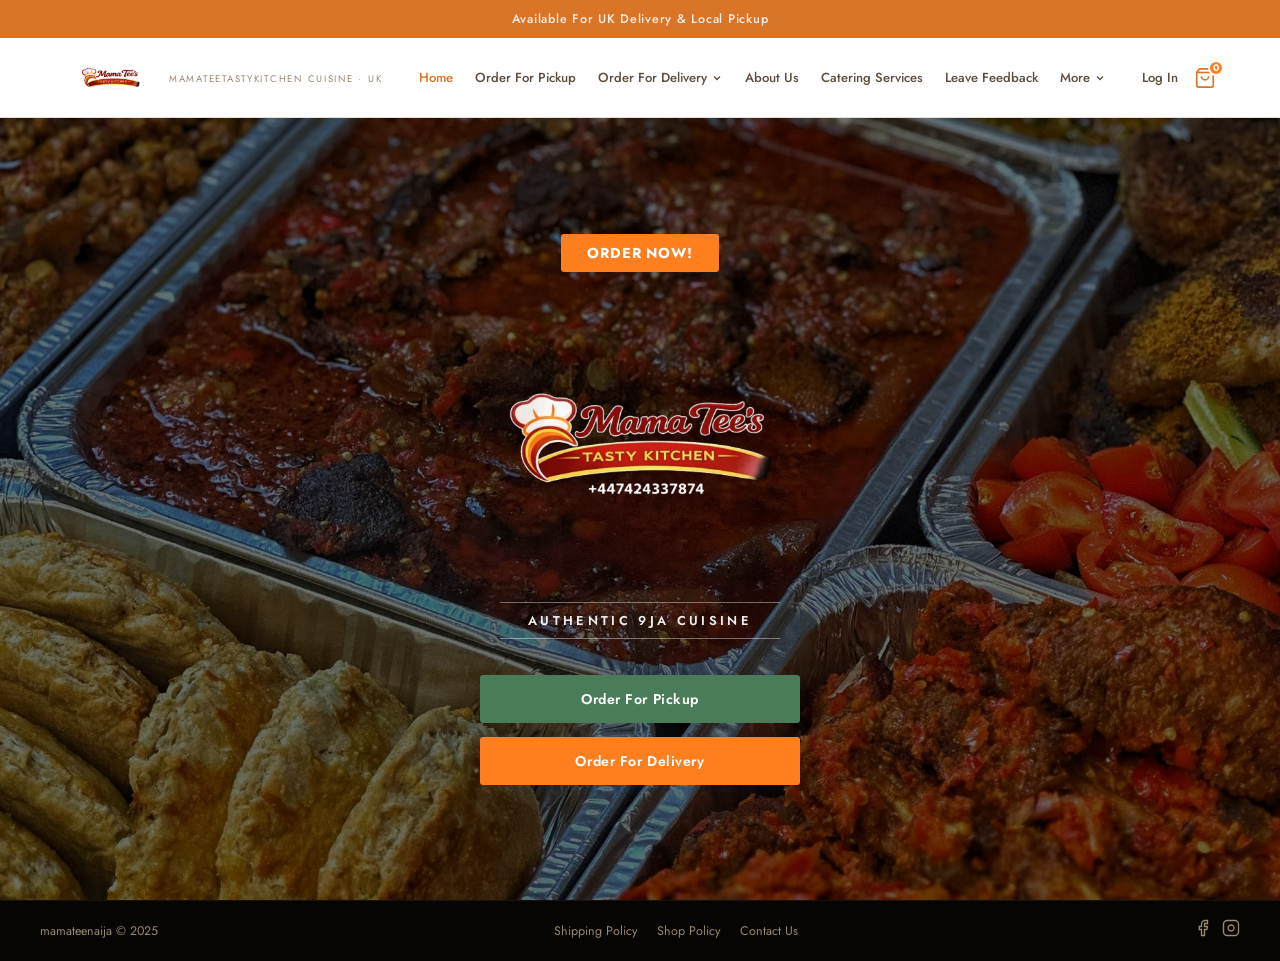
==== mtn2/index.html @ 8fe669b5 "added pic w" ====
<!DOCTYPE html>
<html lang="en">
<head>
  <meta charset="UTF-8">
  <meta name="viewport" content="width=device-width, initial-scale=1.0">
  <title>mamateenaija | Authentic Nigerian Cuisine — UK</title>
  <meta name="description" content="Authentic Nigerian cuisine in the UK. Order for pickup or delivery. Jollof rice, soups, stews and more.">
  <link rel="stylesheet" href="css/style.css">
  <link rel="icon" type="image/png" href="/logo.png">
  <link rel="apple-touch-icon" href="/logo.png">
  <style>
    /* ===== HOME HERO — full-bleed bg, content centred on top ===== */
    .home-hero {
      position: relative;
      min-height: calc(100vh - var(--bar-h) - var(--nav-h));
      display: flex;
      align-items: center;
      justify-content: center;
      overflow: hidden;
    }

    /* Background food photo fills the whole hero */
    .hero-bg {
      position: absolute;
      inset: 0;
      z-index: 0;
    }
    .hero-bg img {
      width: 100%;
      height: 100%;
      object-fit: cover;
      object-position: center;
      display: block;
    }
    /* Dark veil so logo/text pops */
    .hero-bg::after {
      content: '';
      position: absolute;
      inset: 0;
      background: rgba(0, 0, 0, 0.38);
    }

    /* Centre panel — floats over the bg */
    .hero-panel {
      position: relative;
      z-index: 2;
      display: flex;
      flex-direction: column;
      align-items: center;
      justify-content: center;
      text-align: center;
      padding: 48px 32px;
    }

    /* Orange "Order Now!" pill */
    .hero-badge {
      display: inline-block;
      background: var(--orange);
      color: #fff;
      font-size: 0.9rem;
      font-weight: 700;
      letter-spacing: 0.06em;
      text-transform: uppercase;
      padding: 9px 26px;
      border-radius: 3px;
      margin-bottom: 28px;
      text-decoration: none;
      transition: background 0.2s ease, transform 0.2s ease;
      animation: fadeDown 0.7s ease both;
    }
    .hero-badge:hover { background: #e06b0a; transform: translateY(-2px); }

    /* Logo — centred, large, with shadow to lift off the bg */
    .hero-logo-img {
      width: min(420px, 82vw);
      height: auto;
      display: block;
      margin: 0 auto 22px;
      filter: drop-shadow(0 4px 28px rgba(0,0,0,0.45));
      animation: fadeUp 0.7s ease 0.15s both;
    }

    /* Tagline strip */
    .hero-tagline {
      font-family: var(--ff-sans);
      font-size: 0.8rem;
      font-weight: 600;
      letter-spacing: 0.26em;
      text-transform: uppercase;
      color: rgba(255,255,255,0.92);
      border-top: 1.5px solid rgba(255,255,255,0.4);
      border-bottom: 1.5px solid rgba(255,255,255,0.4);
      padding: 8px 28px;
      margin-bottom: 36px;
      animation: fadeUp 0.7s ease 0.28s both;
    }

    /* CTA buttons */
    .hero-btns {
      display: flex;
      gap: 14px;
      flex-wrap: wrap;
      justify-content: center;
      animation: fadeUp 0.7s ease 0.42s both;
    }
    .btn-pickup {
      display: inline-flex;
      align-items: center;
      justify-content: center;
      background: var(--green);
      color: #fff;
      font-family: var(--ff-sans);
      font-size: 0.88rem;
      font-weight: 600;
      letter-spacing: 0.04em;
      padding: 14px 32px;
      border-radius: 3px;
      min-width: 190px;
      text-decoration: none;
      transition: background 0.2s ease, transform 0.2s ease;
    }
    .btn-pickup:hover  { background: #3d6649; transform: translateY(-2px); }

    .btn-delivery {
      display: inline-flex;
      align-items: center;
      justify-content: center;
      background: var(--orange);
      color: #fff;
      font-family: var(--ff-sans);
      font-size: 0.88rem;
      font-weight: 600;
      letter-spacing: 0.04em;
      padding: 14px 32px;
      border-radius: 3px;
      min-width: 190px;
      text-decoration: none;
      transition: background 0.2s ease, transform 0.2s ease;
    }
    .btn-delivery:hover { background: #e06b0a; transform: translateY(-2px); }

    /* Entrance animations */
    @keyframes fadeDown {
      from { opacity: 0; transform: translateY(-16px); }
      to   { opacity: 1; transform: translateY(0); }
    }
    @keyframes fadeUp {
      from { opacity: 0; transform: translateY(20px); }
      to   { opacity: 1; transform: translateY(0); }
    }

    /* ===== MOBILE ===== */
    @media (max-width: 640px) {
      .home-hero      { min-height: calc(100svh - var(--bar-h) - var(--nav-h)); }
      .hero-panel     { padding: 32px 20px; }
      .hero-badge     { font-size: 0.82rem; padding: 8px 20px; margin-bottom: 20px; }
      .hero-logo-img  { width: min(300px, 78vw); margin-bottom: 16px; }
      .hero-tagline   { font-size: 0.72rem; letter-spacing: 0.18em; margin-bottom: 28px; }
      .hero-btns      { flex-direction: column; align-items: center; gap: 10px; }
      .btn-pickup,
      .btn-delivery   { width: 100%; max-width: 280px; min-width: unset; }
    }

    @media (max-width: 400px) {
      .hero-logo-img { width: 72vw; }
    }
  </style>
</head>
<body>

<!-- Announcement bar -->
<div class="ann-bar">
  <a href="pickup.html">Available For UK Delivery &amp; Local Pickup</a>
</div>

<!-- Navbar -->
<nav class="navbar">
  <div class="nav-inner">
    <a href="index.html" class="nav-logo">
      <img src="/logo.png" alt="mamateenaija logo" class="nav-logo-img">
      <div class="logo-text-wrap">
        <span class="logo-sub">mamateetastykitchen Cuisine · UK</span>
      </div>
    </a>

    <div class="nav-links">
      <a href="index.html" class="nav-a active">Home</a>
      <a href="pickup.html" class="nav-a">Order For Pickup</a>
      <div class="nav-drop">
        <button class="drop-btn">Order For Delivery
          <svg viewBox="0 0 24 24" fill="none" stroke="currentColor" stroke-width="2.5"><polyline points="6 9 12 15 18 9"/></svg>
        </button>
        <div class="drop-menu">
          <a href="category.html?cat=proteins">Proteins</a>
          <a href="category.html?cat=stews">Stews</a>
          <a href="category.html?cat=soups">Soups</a>
          <a href="category.html?cat=rice">Rice</a>
          <a href="category.html?cat=sides">Sides</a>
          <a href="category.html?cat=snacks">Snacks &amp; Desserts</a>
          <a href="category.html?cat=specials">Specials</a>
        </div>
      </div>
      <a href="about.html" class="nav-a">About Us</a>
      <a href="catering.html" class="nav-a">Catering Services</a>
      <a href="feedback.html" class="nav-a">Leave Feedback</a>
      <div class="nav-drop">
        <button class="drop-btn">More
          <svg viewBox="0 0 24 24" fill="none" stroke="currentColor" stroke-width="2.5"><polyline points="6 9 12 15 18 9"/></svg>
        </button>
        <div class="drop-menu" style="left:auto;right:0">
          <a href="contact.html">Contact Us</a>
          <a href="experiences.html">Experiences</a>
        </div>
      </div>
    </div>

    <div class="nav-actions">
      <a href="#" class="nav-login">Log In</a>
      <a href="#" class="nav-cart" aria-label="Cart">
        <svg viewBox="0 0 24 24" fill="none" stroke="currentColor" stroke-width="1.8">
          <path d="M6 2L3 6v14a2 2 0 002 2h14a2 2 0 002-2V6l-3-4z"/>
          <line x1="3" y1="6" x2="21" y2="6"/>
          <path d="M16 10a4 4 0 01-8 0"/>
        </svg>
        <span class="cart-badge">0</span>
      </a>
    </div>

    <button class="mob-btn" id="mob-btn" aria-label="Open menu">
      <svg viewBox="0 0 24 24" fill="none" stroke="currentColor" stroke-width="2">
        <line x1="3" y1="6" x2="21" y2="6"/>
        <line x1="3" y1="12" x2="21" y2="12"/>
        <line x1="3" y1="18" x2="21" y2="18"/>
      </svg>
    </button>
  </div>

  <div class="mob-menu" id="mob-menu">
    <a href="index.html" class="active">Home</a>
    <a href="pickup.html">Order For Pickup</a>
    <a href="category.html">Order For Delivery</a>
    <a href="about.html">About Us</a>
    <a href="catering.html">Catering Services</a>
    <a href="feedback.html">Leave Feedback</a>
    <div class="mob-divider"></div>
    <a href="contact.html">Contact Us</a>
    <a href="experiences.html">Experiences</a>
  </div>
</nav>

<!-- ===== HERO ===== -->
<main class="home-hero">

  <!-- Full-bleed background food photo -->
  <div class="hero-bg">
    <img
      src="/bgpc.png"
      alt="image"
      aria-hidden="true"
      fetchpriority="high"
    >
  </div>

  <!-- Centred overlay: badge → logo → tagline → buttons -->
  <div class="hero-panel">
    <a href="pickup.html" class="hero-badge">Order Now!</a>

    <img
      src="/logo.png"
      alt="mamateenaija — Authentic Nigerian Cuisine"
      class="hero-logo-img"
    >

    <p class="hero-tagline">Authentic 9ja Cuisine</p>

    <div class="hero-btns">
      <a href="pickup.html"   class="btn-pickup">Order For Pickup</a>
      <a href="category.html" class="btn-delivery">Order For Delivery</a>
    </div>
  </div>

</main>

<!-- Footer -->
<footer class="footer">
  <div class="footer-inner">
    <p class="footer-copy">mamateenaija &copy; 2025</p>
    <nav class="footer-links">
      <a href="#">Shipping Policy</a>
      <a href="#">Shop Policy</a>
      <a href="contact.html">Contact Us</a>
    </nav>
    <div class="footer-socials">
      <a href="#" aria-label="Facebook">
        <svg viewBox="0 0 24 24" fill="none" stroke="currentColor" stroke-width="1.8">
          <path d="M18 2h-3a5 5 0 00-5 5v3H7v4h3v8h4v-8h3l1-4h-4V7a1 1 0 011-1h3z"/>
        </svg>
      </a>
      <a href="#" aria-label="Instagram">
        <svg viewBox="0 0 24 24" fill="none" stroke="currentColor" stroke-width="1.8">
          <rect x="2" y="2" width="20" height="20" rx="5"/>
          <path d="M16 11.37A4 4 0 1112.63 8 4 4 0 0116 11.37z"/>
          <line x1="17.5" y1="6.5" x2="17.51" y2="6.5"/>
        </svg>
      </a>
    </div>
  </div>
</footer>

<script src="js/main.js"></script>
</body>
</html>
---- mtn2/css/style.css ----
/* ===========================================
   mamateenaija — Global Styles
   Visual language: tastee9ja.co.uk
   Clean white · warm stone · green accents
   =========================================== */

@import url('https://fonts.googleapis.com/css2?family=Cormorant+Garamond:ital,wght@0,400;0,500;0,600;0,700;1,400;1,600&family=Jost:wght@300;400;500;600;700&display=swap');

/* ---- Variables ---- */
:root {
  --white:      #ffffff;
  --bg:         #f9f7f4;
  --stone-50:   #faf9f7;
  --stone-100:  #f3efe9;
  --stone-200:  #e8e0d5;
  --stone-300:  #d4c8b8;
  --stone-500:  #9a8870;
  --stone-700:  #5c4d3c;
  --stone-900:  #da7427;   /* near-black for text/buttons */
  --orange:     #ff7f1f;   /* CTA accent (announcement bar, badges) */
  --tobbi:      #060504;   /* footer bg */
  --green:      #4a7c59;
  --green-lt:   #e8f0eb;
  --gold:       #b8860b;

  --ff-serif:   'Cormorant Garamond', Georgia, serif;
  --ff-sans:    'Jost', system-ui, sans-serif;

  --bar-h:  38px;
  --nav-h:  80px;
  --trans:  0.2s ease;
  --radius: 4px;
  --shadow: 0 2px 12px rgba(0,0,0,0.08);
}

/* ---- Reset ---- */
*, *::before, *::after { box-sizing: border-box; margin: 0; padding: 0; }
html { scroll-behavior: smooth; }
body {
  font-family: var(--ff-sans);
  background: var(--white);
  color: var(--stone-900);
  -webkit-font-smoothing: antialiased;
  overflow-x: hidden;
}
img { display: block; max-width: 100%; }
a { text-decoration: none; color: inherit; }
button { cursor: pointer; border: none; background: none; font-family: inherit; }
ul { list-style: none; }

/* ============================
   ANNOUNCEMENT BAR
   ============================ */
.ann-bar {
  background: var(--stone-900);
  color: rgba(255,255,255,0.9);
  text-align: center;
  height: var(--bar-h);
  display: flex;
  align-items: center;
  justify-content: center;
  font-size: 0.78rem;
  font-weight: 500;
  letter-spacing: 0.06em;
  position: sticky;
  top: 0;
  z-index: 300;
}
.ann-bar a { color: inherit; transition: color var(--trans); }
.ann-bar a:hover { color: #fff; text-decoration: underline; }

/* ============================
   NAVBAR
   ============================ */
.navbar {
  background: var(--white);
  border-bottom: 1px solid var(--stone-200);
  height: var(--nav-h);
  position: sticky;
  top: var(--bar-h);
  z-index: 200;
}
.nav-inner {
  max-width: 1200px;
  margin: 0 auto;
  padding: 0 24px;
  height: 100%;
  display: flex;
  align-items: center;
  justify-content: space-between;
}

/* Logo */
.nav-logo {
  display: flex;
  align-items: center;
  gap: 12px;
  flex-shrink: 0;
}
.nav-logo-img {
  height: 62px;
  width: auto;
  object-fit: contain;
  display: block;
  transition: transform 0.3s ease;
}
.nav-logo:hover .nav-logo-img { transform: scale(1.04); }
.logo-text-wrap { display: flex; flex-direction: column; }
.logo-name {
  font-family: var(--ff-serif);
  font-size: 1.55rem;
  font-weight: 700;
  color: var(--stone-900);
  letter-spacing: 0.01em;
  line-height: 1;
}
.logo-sub {
  font-size: 0.6rem;
  letter-spacing: 0.18em;
  text-transform: uppercase;
  color: var(--stone-500);
  margin-top: 3px;
  white-space: nowrap;
}

/* Desktop nav links */
.nav-links {
  display: flex;
  align-items: center;
  gap: 2px;
}
.nav-a {
  font-size: 0.82rem;
  font-weight: 500;
  color: var(--stone-700);
  padding: 6px 10px;
  border-radius: var(--radius);
  transition: color var(--trans), background var(--trans);
  white-space: nowrap;
}
.nav-a:hover, .nav-a.active { color: var(--stone-900); }

/* Dropdown */
.nav-drop { position: relative; }
.drop-btn {
  font-size: 0.82rem;
  font-weight: 500;
  color: var(--stone-700);
  padding: 6px 10px;
  border-radius: var(--radius);
  display: flex; align-items: center; gap: 4px;
  transition: color var(--trans);
  white-space: nowrap;
}
.drop-btn svg { width: 12px; height: 12px; transition: transform var(--trans); }
.nav-drop:hover .drop-btn { color: var(--stone-900); }
.nav-drop:hover .drop-btn svg { transform: rotate(180deg); }
.drop-menu {
  position: absolute;
  top: calc(100% + 4px);
  left: 0;
  background: var(--white);
  border: 1px solid var(--stone-200);
  border-radius: var(--radius);
  box-shadow: var(--shadow);
  min-width: 180px;
  padding: 6px 0;
  opacity: 0; visibility: hidden;
  transform: translateY(-4px);
  transition: opacity var(--trans), transform var(--trans), visibility var(--trans);
}
.nav-drop:hover .drop-menu,
.nav-drop:focus-within .drop-menu {
  opacity: 1; visibility: visible; transform: translateY(0);
}
.drop-menu a {
  display: block;
  padding: 8px 16px;
  font-size: 0.82rem;
  color: var(--stone-700);
  transition: background var(--trans), color var(--trans);
}
.drop-menu a:hover { background: var(--stone-100); color: var(--stone-900); }

/* Nav actions */
.nav-actions { display: flex; align-items: center; gap: 16px; }
.nav-login {
  font-size: 0.82rem;
  font-weight: 500;
  color: var(--stone-700);
  transition: color var(--trans);
}
.nav-login:hover { color: var(--stone-900); }
.nav-cart { position: relative; color: var(--stone-900); }
.nav-cart svg { width: 22px; height: 22px; display: block; }
.cart-badge {
  position: absolute;
  top: -7px; right: -8px;
  background: var(--orange);
  color: var(--white);
  font-size: 0.6rem;
  font-weight: 700;
  min-width: 16px; height: 16px;
  border-radius: 8px;
  display: flex; align-items: center; justify-content: center;
  padding: 0 3px;
  border: 2px solid var(--white);
}
.cart-badge.bump { animation: cbump 0.22s ease; }
@keyframes cbump { 0%,100%{transform:scale(1)} 50%{transform:scale(1.35)} }

/* Mobile hamburger */
.mob-btn {
  display: none;
  color: var(--stone-900);
  padding: 6px;
  align-items: center;
  justify-content: center;
}
.mob-btn svg { width: 24px; height: 24px; }

/* Mobile drawer menu */
.mob-menu {
  display: none;
  background: var(--white);
  border-top: 1px solid var(--stone-200);
  padding: 12px 16px 24px;
  position: sticky;
  top: calc(var(--bar-h) + var(--nav-h));
  z-index: 190;
  max-height: calc(100vh - var(--bar-h) - var(--nav-h));
  overflow-y: auto;
}
.mob-menu.open { display: block; }
.mob-menu a {
  display: block;
  padding: 11px 12px;
  font-size: 0.9rem;
  color: var(--stone-700);
  border-radius: var(--radius);
  transition: background var(--trans);
}
.mob-menu a:hover,
.mob-menu a.active { background: var(--stone-100); color: var(--stone-900); }
.mob-divider { height: 1px; background: var(--stone-200); margin: 8px 0; }

/* ============================
   HOME HERO — tastee9ja layout
   Two-column: portrait photo LEFT · logo+CTA RIGHT
   ============================ */
.home-hero {
  display: grid;
  grid-template-columns: 1fr 1fr;
  min-height: calc(100vh - var(--bar-h) - var(--nav-h));
  max-height: 860px;
}

/* Left: portrait food photo */
.hero-photo {
  position: relative;
  overflow: hidden;
}
.hero-photo img {
  width: 100%;
  height: 100%;
  object-fit: cover;
  object-position: center;
  display: block;
}

/* Right: white panel with logo + CTAs */
.hero-panel {
  display: flex;
  flex-direction: column;
  align-items: center;
  justify-content: center;
  padding: 18px 20px;
  text-align: center;
  gap: 0;
}

.hero-badge {
  display: inline-block;
  background: var(--orange);
  color: #fff;
  font-size: 0.88rem;
  font-weight: 600;
  letter-spacing: 0.05em;
  padding: 8px 22px;
  border-radius: 3px;
  margin-bottom: 28px;
  text-transform: uppercase;
}

.hero-logo-img {
  width: min(320px, 80%);
  height: auto;
  display: block;
  margin: 0 auto 20px;
}

.hero-tagline {
  font-family: var(--ff-sans);
  font-size: 0.78rem;
  font-weight: 600;
  letter-spacing: 0.24em;
  text-transform: uppercase;
  color: var(--stone-700);
  border-top: 1.5px solid var(--stone-300);
  border-bottom: 1.5px solid var(--stone-300);
  padding: 8px 24px;
  margin-bottom: 36px;
}

.hero-btns {
  display: flex;
  flex-direction: column;
  gap: 12px;
  width: 100%;
  max-width: 320px;
}

.btn-pickup {
  display: flex; align-items: center; justify-content: center;
  background: var(--green);
  color: #fff;
  font-family: var(--ff-sans);
  font-size: 0.88rem;
  font-weight: 600;
  letter-spacing: 0.04em;
  padding: 14px 28px;
  border-radius: 3px;
  transition: background var(--trans), transform var(--trans);
  text-decoration: none;
}
.btn-pickup:hover { background: #3d6649; transform: translateY(-1px); }

.btn-delivery {
  display: flex; align-items: center; justify-content: center;
  background: var(--orange);
  color: #fff;
  font-family: var(--ff-sans);
  font-size: 0.88rem;
  font-weight: 600;
  letter-spacing: 0.04em;
  padding: 14px 28px;
  border-radius: 3px;
  transition: background var(--trans), transform var(--trans);
  text-decoration: none;
}
.btn-delivery:hover { background: #e06b0a; transform: translateY(-1px); }

/* Mobile hero — stack vertically */
@media (max-width: 768px) {
  .home-hero {
    grid-template-columns: 1fr;
    min-height: unset;
    max-height: unset;
  }
  .hero-photo {
    height: 56vw;
    min-height: 240px;
    max-height: 380px;
  }
  .hero-panel {
    padding: 36px 24px 40px;
  }
  .hero-logo-img {
    width: min(260px, 75%);
  }
  .hero-badge {
    font-size: 0.8rem;
    margin-bottom: 20px;
  }
  .hero-tagline {
    font-size: 0.72rem;
    letter-spacing: 0.18em;
    margin-bottom: 28px;
  }
  .hero-btns {
    max-width: 280px;
  }
}

@media (max-width: 480px) {
  .hero-photo {
    height: 65vw;
  }
  .hero-panel {
    padding: 28px 20px 36px;
  }
}

/* ============================
   FOOTER
   ============================ */
.footer {
  background: var(--tobbi);
  border-top: 1px solid rgba(255,255,255,0.06);
  padding: 18px 24px;
}
.footer-inner {
  max-width: 1200px; margin: 0 auto;
  display: flex; flex-wrap: wrap;
  align-items: center; justify-content: space-between;
  gap: 12px;
}
.footer-copy { font-size: 0.78rem; color: var(--stone-500); }
.footer-links { display: flex; gap: 20px; }
.footer-links a { font-size: 0.78rem; color: var(--stone-500); transition: color var(--trans); }
.footer-links a:hover { color: #fff; }
.footer-socials { display: flex; gap: 10px; }
.footer-socials a { color: var(--stone-500); transition: color var(--trans); }
.footer-socials a:hover { color: #fff; }
.footer-socials svg { width: 18px; height: 18px; }

@media (max-width: 600px) {
  .footer-inner { flex-direction: column; align-items: flex-start; gap: 10px; }
}

/* ============================
   SHARED UTILITIES
   ============================ */
.container { max-width: 1200px; margin: 0 auto; padding: 0 24px; }

/* Buttons */
.btn {
  display: inline-flex; align-items: center; justify-content: center; gap: 8px;
  font-family: var(--ff-sans);
  font-size: 0.85rem;
  font-weight: 500;
  letter-spacing: 0.04em;
  border-radius: 2px;
  padding: 12px 28px;
  transition: background var(--trans), color var(--trans), transform var(--trans);
  cursor: pointer;
  white-space: nowrap;
  text-decoration: none;
}
.btn-dark  { background: var(--stone-900); color: var(--white); }
.btn-dark:hover  { background: var(--stone-700); transform: translateY(-1px); }
.btn-outline {
  background: transparent;
  color: var(--stone-900);
  border: 1.5px solid var(--stone-900);
}
.btn-outline:hover { background: var(--stone-900); color: var(--white); }
.btn-green { background: var(--green); color: var(--white); }
.btn-green:hover { background: #3d6649; }

/* Form fields */
.field { display: flex; flex-direction: column; gap: 5px; }
.label { font-size: 0.8rem; font-weight: 600; color: var(--stone-700); letter-spacing: 0.03em; }
.req { color: var(--orange); }
.input, .textarea, .select {
  width: 100%;
  padding: 10px 14px;
  border: 1px solid var(--stone-300);
  border-radius: var(--radius);
  font-size: 0.88rem;
  color: var(--stone-900);
  background: var(--white);
  outline: none;
  font-family: var(--ff-sans);
  transition: border-color var(--trans);
  appearance: none;
}
.input:focus, .textarea:focus, .select:focus { border-color: var(--stone-700); }
.textarea { resize: vertical; min-height: 90px; }
.select {
  background-image: url("data:image/svg+xml,%3Csvg xmlns='http://www.w3.org/2000/svg' width='10' height='10' viewBox='0 0 24 24' fill='none' stroke='%235c4d3c' stroke-width='2'%3E%3Cpolyline points='6 9 12 15 18 9'%3E%3C/polyline%3E%3C/svg%3E");
  background-repeat: no-repeat;
  background-position: right 12px center;
  padding-right: 32px;
  cursor: pointer;
}

.grid2 { display: grid; grid-template-columns: 1fr 1fr; gap: 16px; }
.grid3 { display: grid; grid-template-columns: 1fr 1fr 1fr; gap: 20px; }

/* Radio/Checkbox */
.check-row { display: flex; flex-wrap: wrap; gap: 6px 16px; }
.check-item { display: flex; align-items: center; gap: 6px; cursor: pointer; }
.check-item input { width: 15px; height: 15px; accent-color: var(--stone-900); cursor: pointer; }
.check-item span { font-size: 0.86rem; color: var(--stone-700); }

/* Status dot */
.dot-green {
  display: inline-block; width: 8px; height: 8px;
  border-radius: 50%; background: #22c55e;
  box-shadow: 0 0 0 3px rgba(34,197,94,0.18);
  animation: glow 2s infinite;
  flex-shrink: 0;
}
@keyframes glow {
  0%,100%{box-shadow:0 0 0 3px rgba(34,197,94,.18)}
  50%{box-shadow:0 0 0 5px rgba(34,197,94,.08)}
}

/* Product card */
.card {
  background: var(--white);
  border: 1px solid var(--stone-200);
  border-radius: var(--radius);
  overflow: hidden;
  transition: box-shadow var(--trans);
}
.card:hover { box-shadow: 0 4px 20px rgba(0,0,0,0.10); }
.card-thumb { width: 100%; aspect-ratio: 1; overflow: hidden; }
.card-thumb img { width: 100%; height: 100%; object-fit: cover; transition: transform 0.35s ease; }
.card:hover .card-thumb img { transform: scale(1.04); }
.card-body { padding: 14px 16px 16px; }
.card-name { font-size: 0.9rem; font-weight: 600; color: var(--stone-900); margin-bottom: 4px; line-height: 1.3; }
.card-price { font-size: 0.88rem; color: var(--stone-700); margin-bottom: 10px; }
.card-price span { font-weight: 600; }
.card-add {
  width: 100%;
  padding: 9px;
  background: var(--stone-900);
  color: var(--white);
  font-size: 0.8rem;
  font-weight: 500;
  letter-spacing: 0.04em;
  border-radius: var(--radius);
  transition: background var(--trans);
  font-family: var(--ff-sans);
  cursor: pointer;
}
.card-add:hover { background: var(--stone-700); }

/* Notice bar */
.notice {
  background: #fef9ec;
  border: 1px solid #f0d990;
  border-radius: var(--radius);
  padding: 10px 14px;
  font-size: 0.82rem;
  color: #7a5c00;
  line-height: 1.5;
}

/* Scroll reveal */
.reveal { opacity: 0; transform: translateY(18px); transition: opacity 0.5s ease, transform 0.5s ease; }
.reveal.vis { opacity: 1; transform: translateY(0); }
.d1 { transition-delay: 0.1s; }
.d2 { transition-delay: 0.2s; }
.d3 { transition-delay: 0.3s; }

/* ============================
   RESPONSIVE — Global
   ============================ */
/* Tablet: hide desktop nav, show hamburger */
@media (max-width: 1024px) {
  .nav-links,
  .nav-actions { display: none; }
  .mob-btn { display: flex; }
  .grid3 { grid-template-columns: 1fr 1fr; }
}

/* Mobile: single column grids */
@media (max-width: 640px) {
  .grid2,
  .grid3 { grid-template-columns: 1fr; }
  .container { padding: 0 16px; }
}

/* Small mobile: compact nav */
@media (max-width: 400px) {
  :root { --nav-h: 64px; }
  .nav-logo-img { height: 44px; }
  .logo-sub { display: none; }
}
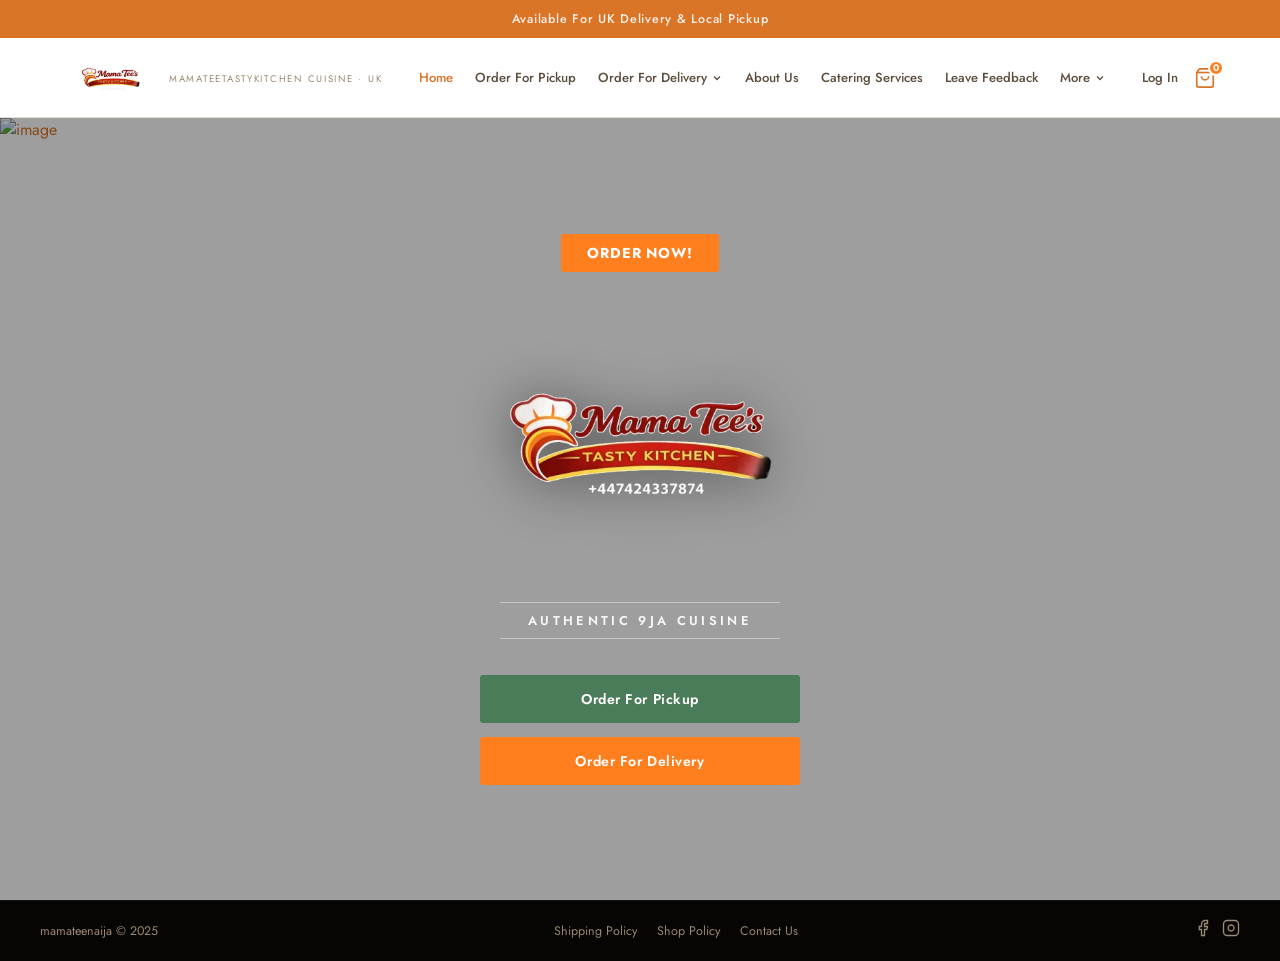
==== commit 32c33cce: "add bg image" ====
--- a/mtn2/index.html
+++ b/mtn2/index.html
@@ -254,10 +254,8 @@
   <!-- Full-bleed background food photo -->
   <div class="hero-bg">
     <img
-      src="/bgpc.png"
+      src="mtn2/bgpc.png"
       alt="image"
-      aria-hidden="true"
-      fetchpriority="high"
     >
   </div>
 
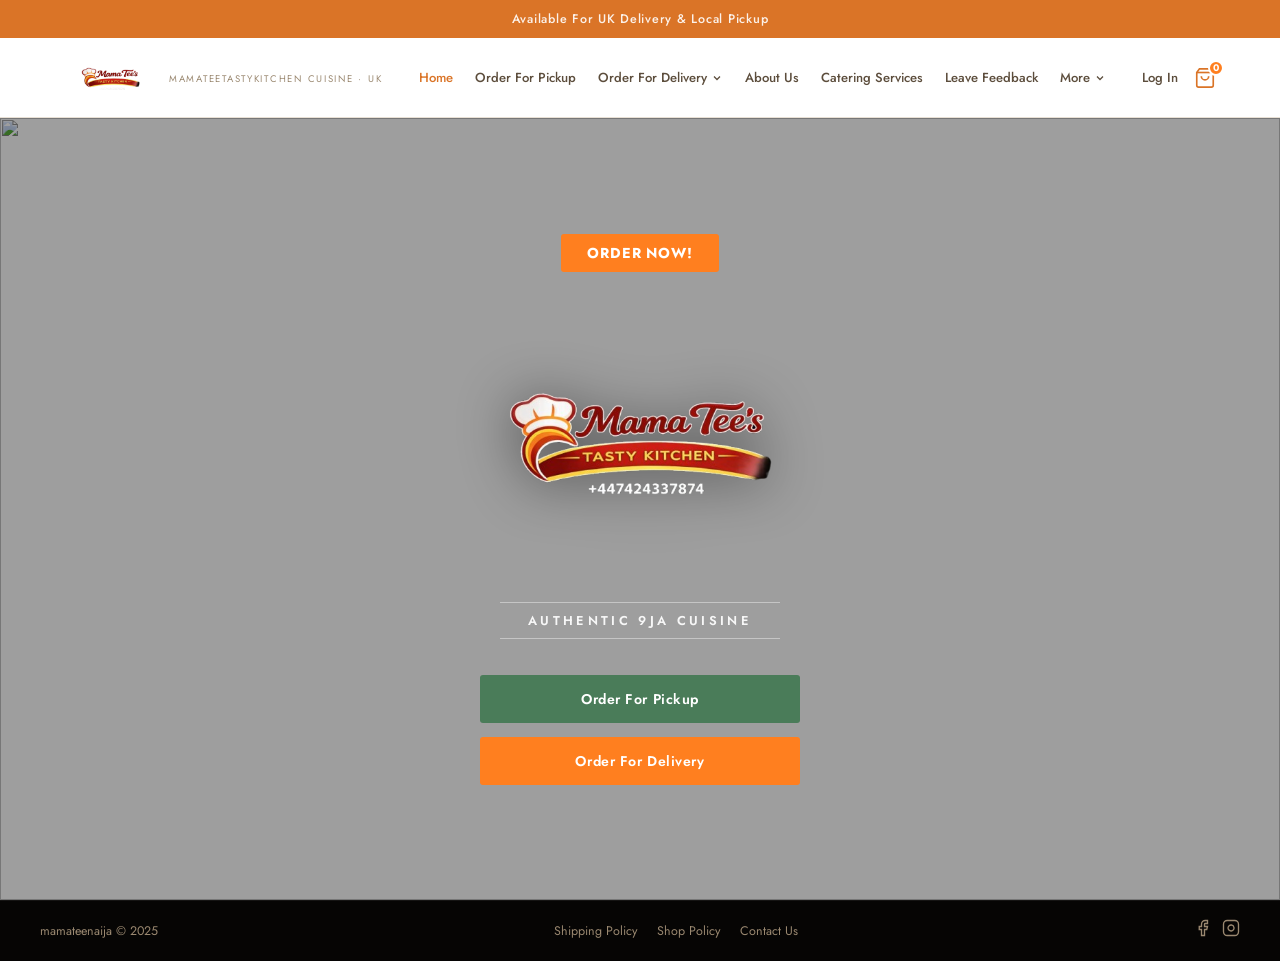
==== commit 4d0a4ea7: "add bg image" ====
--- a/mtn2/index.html
+++ b/mtn2/index.html
@@ -254,8 +254,10 @@
   <!-- Full-bleed background food photo -->
   <div class="hero-bg">
     <img
-      src="mtn2/bgpc.png"
-      alt="image"
+      src="https://images.unsplash.com/photo-1567620905732-2d1ec7ab7445?w=1600&h=1000&fit=crop&q=85&auto=format"
+      alt=""
+      aria-hidden="true"
+      fetchpriority="high"
     >
   </div>
 
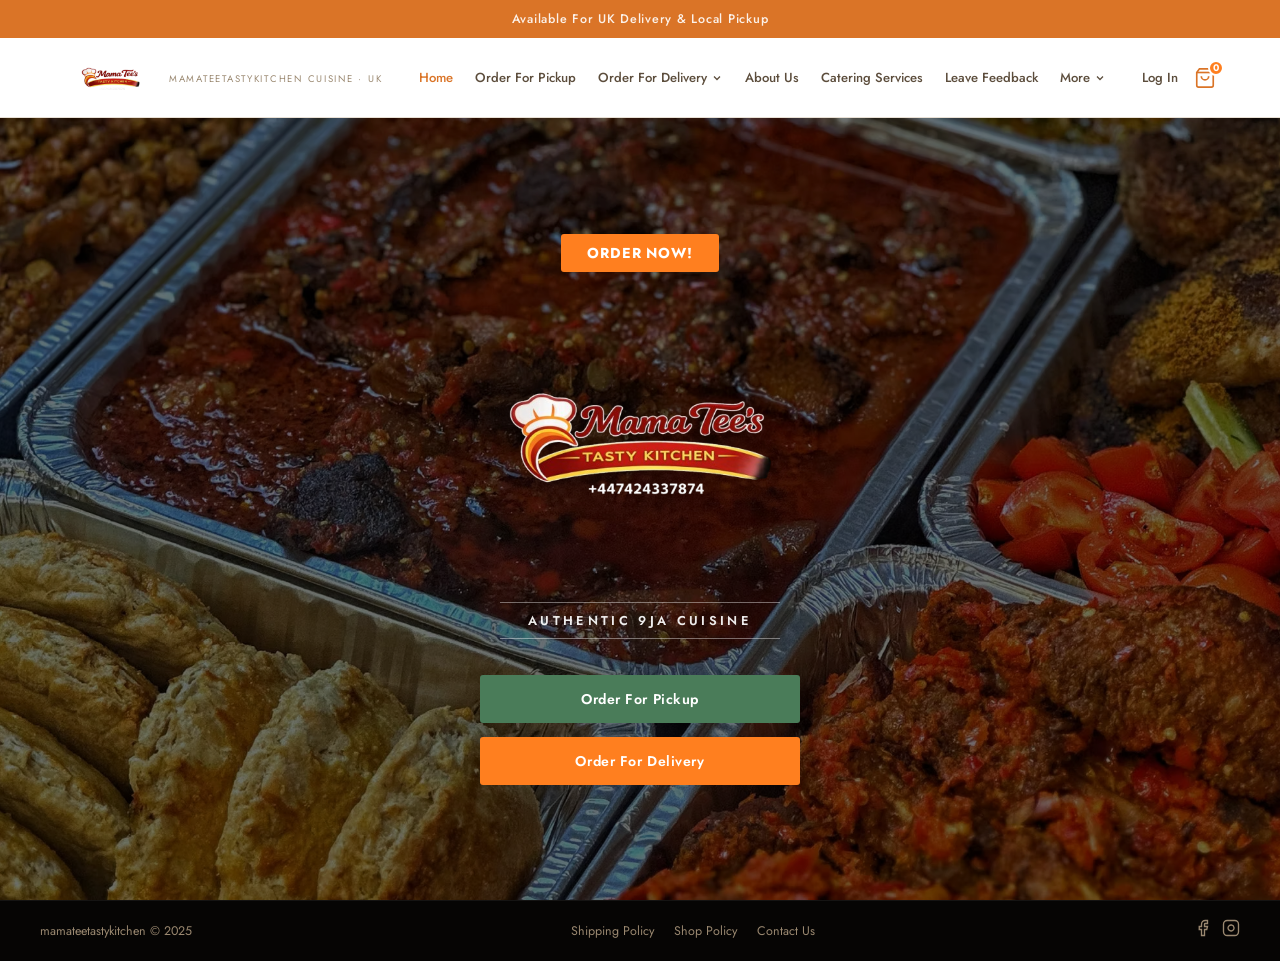
==== commit 308b321b: "update" ====
--- a/mtn2/index.html
+++ b/mtn2/index.html
@@ -3,7 +3,7 @@
 <head>
   <meta charset="UTF-8">
   <meta name="viewport" content="width=device-width, initial-scale=1.0">
-  <title>mamateenaija | Authentic Nigerian Cuisine — UK</title>
+  <title>mamateetastykitchen | Authentic Nigerian Cuisine — UK</title>
   <meta name="description" content="Authentic Nigerian cuisine in the UK. Order for pickup or delivery. Jollof rice, soups, stews and more.">
   <link rel="stylesheet" href="css/style.css">
   <link rel="icon" type="image/png" href="/logo.png">
@@ -177,7 +177,7 @@
 <nav class="navbar">
   <div class="nav-inner">
     <a href="index.html" class="nav-logo">
-      <img src="/logo.png" alt="mamateenaija logo" class="nav-logo-img">
+      <img src="/logo.png" alt="mamateetastykitchen logo" class="nav-logo-img">
       <div class="logo-text-wrap">
         <span class="logo-sub">mamateetastykitchen Cuisine · UK</span>
       </div>
@@ -254,10 +254,8 @@
   <!-- Full-bleed background food photo -->
   <div class="hero-bg">
     <img
-      src="https://images.unsplash.com/photo-1567620905732-2d1ec7ab7445?w=1600&h=1000&fit=crop&q=85&auto=format"
-      alt=""
-      aria-hidden="true"
-      fetchpriority="high"
+      src="/bg.png"
+      alt="image"
     >
   </div>
 
@@ -267,7 +265,7 @@
 
     <img
       src="/logo.png"
-      alt="mamateenaija — Authentic Nigerian Cuisine"
+      alt="mamateetastykitchen — Authentic Nigerian Cuisine"
       class="hero-logo-img"
     >
 
@@ -284,7 +282,7 @@
 <!-- Footer -->
 <footer class="footer">
   <div class="footer-inner">
-    <p class="footer-copy">mamateenaija &copy; 2025</p>
+    <p class="footer-copy">mamateetastykitchen &copy; 2025</p>
     <nav class="footer-links">
       <a href="#">Shipping Policy</a>
       <a href="#">Shop Policy</a>
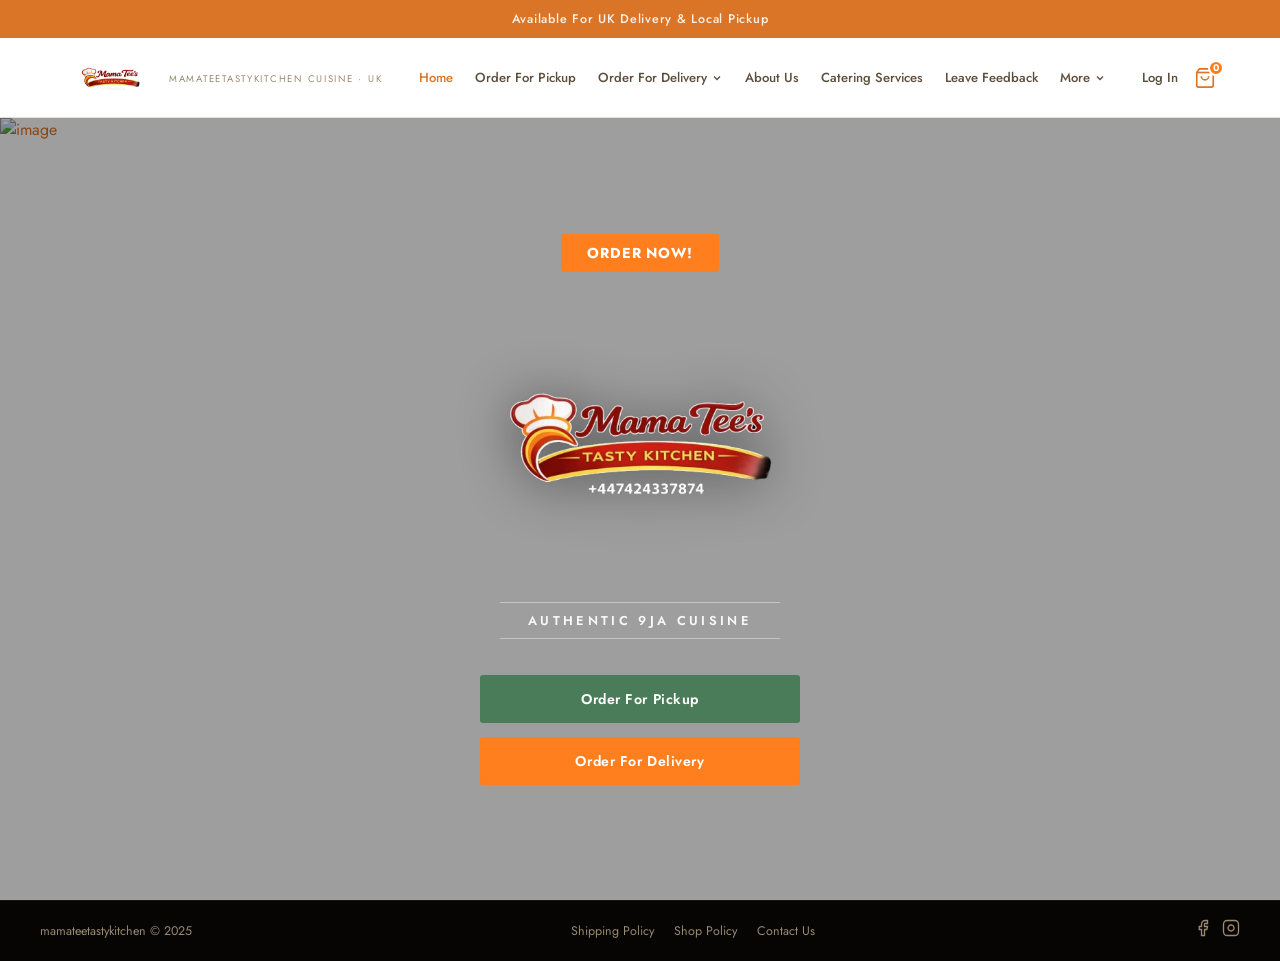
==== commit 01530ea3: "tobbi" ====
--- a/mtn2/index.html
+++ b/mtn2/index.html
@@ -254,7 +254,7 @@
   <!-- Full-bleed background food photo -->
   <div class="hero-bg">
     <img
-      src="/bg.png"
+      src="bg.png"
       alt="image"
     >
   </div>
